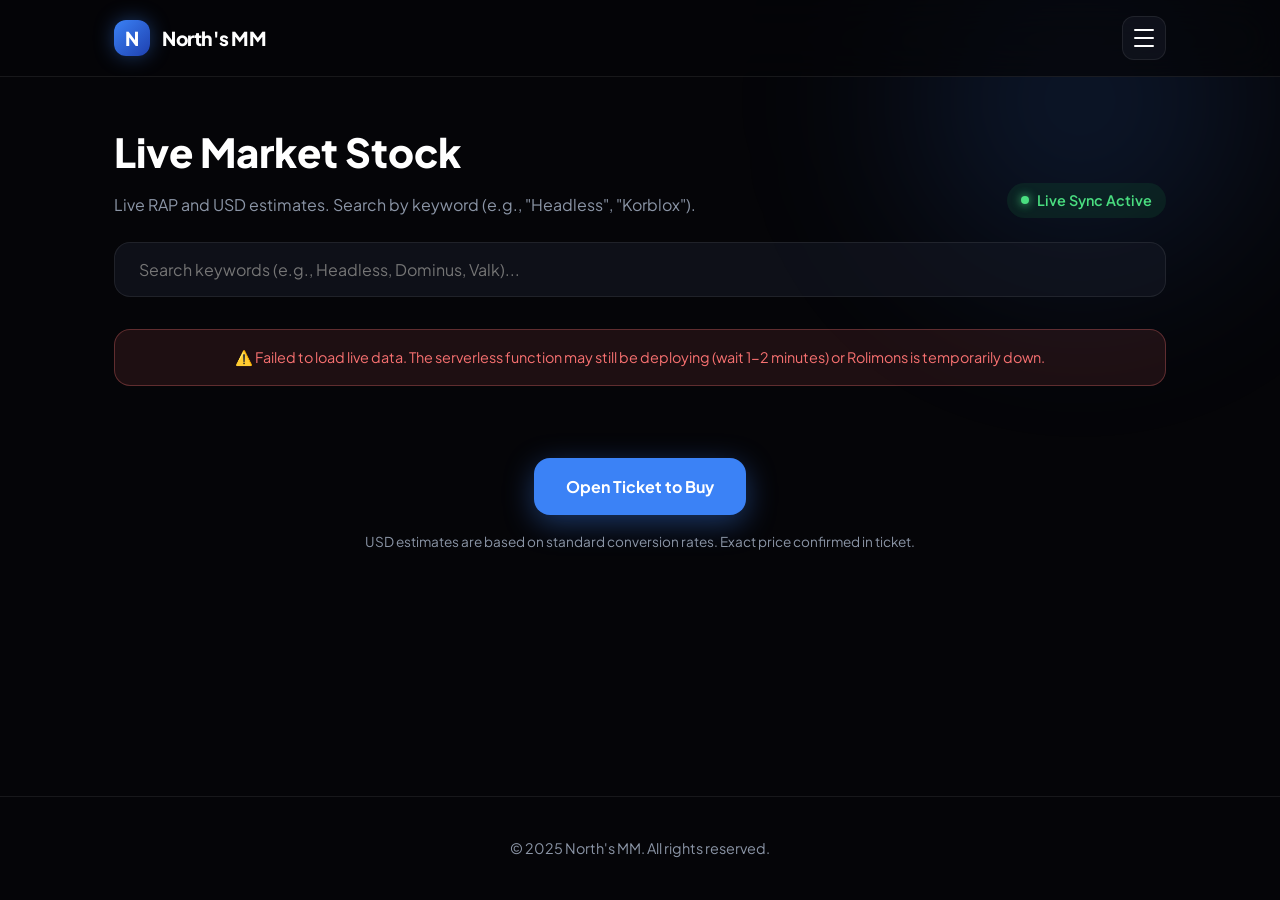
==== stock.html @ 3dc0de4c "Update stock.html" ====
<!DOCTYPE html>
<html lang="en">
<head>
<meta charset="UTF-8"><meta name="viewport" content="width=device-width, initial-scale=1.0">
<title>Live Stock — North's MM</title>
<link href="https://fonts.googleapis.com/css2?family=Plus+Jakarta+Sans:wght@400;500;600;700;800&display=swap" rel="stylesheet">
<link rel="stylesheet" href="style.css">
<style>
  .live-header { display: flex; justify-content: space-between; align-items: flex-end; margin-bottom: 24px; flex-wrap: wrap; gap: 16px; }
  .live-status { display: flex; align-items: center; gap: 8px; font-size: 0.9rem; color: #4ade80; background: rgba(34, 197, 94, 0.1); padding: 6px 14px; border-radius: 20px; font-weight: 600; }
  .pulse { width: 8px; height: 8px; background: #4ade80; border-radius: 50%; box-shadow: 0 0 10px #4ade80; animation: pulse 2s infinite; }
  @keyframes pulse { 0% { opacity: 1; } 50% { opacity: 0.4; } 100% { opacity: 1; } }
  .search-bar { width: 100%; padding: 16px 24px; border-radius: 16px; background: var(--surface); border: 1px solid var(--border); color: white; font-family: inherit; font-size: 1rem; margin-bottom: 32px; outline: none; transition: border-color 0.3s; }
  .search-bar:focus { border-color: var(--accent); }
  .loading-spinner { text-align: center; padding: 60px 0; color: var(--text-muted); font-size: 1.1rem; }
  .item-updated { font-size: 0.7rem; color: var(--text-muted); margin-top: 8px; text-align: right; width: 100%; border-top: 1px solid rgba(255,255,255,0.05); padding-top: 8px; }
  .error-banner { background: rgba(248, 113, 113, 0.1); border: 1px solid rgba(248, 113, 113, 0.3); color: #f87171; padding: 16px 24px; border-radius: 16px; margin-bottom: 24px; text-align: center; font-size: 0.9rem; }
</style>
</head>
<body>
<div class="glow glow-top"></div>
<header>
  <div class="header-inner">
    <a href="index.html" class="brand"><div class="brand-icon">N</div> North's MM</a>
    <button class="menu-btn" id="menuBtn"><span></span><span></span><span></span></button>
  </div>
</header>
<div class="sidebar-overlay" id="sidebarOverlay"></div>
<div class="sidebar" id="sidebar">
  <div class="sidebar-links">
    <a href="index.html">Home</a>
    <a href="middleman.html">Middleman Services</a>
    <a href="limiteds.html">Buy Limiteds</a>
    <a href="stock.html" class="current">Stock</a>
    <a href="https://discord.gg/HAw3NcDvKu" class="highlight">Discord Server</a>
    <a href="faq.html">FAQ</a>
  </div>
</div>

<main>
  <div class="wrap">
    <div class="live-header">
      <div>
        <h2 style="font-size: 2.5rem; font-weight: 800; margin-bottom: 8px;">Live Market Stock</h2>
        <p style="color: var(--text-muted);">Live RAP and USD estimates. Search by keyword (e.g., "Headless", "Korblox").</p>
      </div>
      <div class="live-status">
        <div class="pulse"></div> Live Sync Active
      </div>
    </div>

    <input type="text" id="searchInput" class="search-bar" placeholder="Search keywords (e.g., Headless, Dominus, Valk)...">
    
    <div id="errorBanner"></div>
    <div id="marketGrid" class="market-grid">
      <div class="loading-spinner">Connecting to Live Market...</div>
    </div>
    
    <div class="stock-cta">
      <a href="https://discord.gg/HAw3NcDvKu" class="btn btn-primary">Open Ticket to Buy</a>
      <p style="color: var(--text-muted); font-size: 0.85rem; margin-top: 16px;">USD estimates are based on standard conversion rates. Exact price confirmed in ticket.</p>
    </div>
  </div>
</main>

<footer><div class="wrap"><p>© 2025 North's MM. All rights reserved.</p></div></footer>
<script src="script.js"></script>

<script>
  // Configuration
  const ROUBUX_TO_USD_RATE = 0.0038; 
  // This points to your Netlify Function, not Rolimons directly
  const PROXY_URL = '/.netlify/functions/rolimons'; 

  let allItems = [];

  async function fetchMarketData() {
    const grid = document.getElementById('marketGrid');
    const banner = document.getElementById('errorBanner');
    
    try {
      // Fetch data through the server-side proxy
      const response = await fetch(PROXY_URL);
      
      if (!response.ok) throw new Error('Proxy returned an error');
      
      const data = await response.json();
      
      if (!data || !data.items) throw new Error('Invalid data format');

      // Parse the data
      const itemsObj = data.items;
      allItems = Object.entries(itemsObj).map(([id, itemData]) => {
        return {
          name: itemData[0],
          rap: itemData[2],
          usd: (itemData[2] * ROUBUX_TO_USD_RATE).toFixed(2)
        };
      });

      // Sort by RAP descending
      allItems.sort((a, b) => b.rap - a.rap);
      
      // Render the full list
      renderGrid(allItems);

    } catch (error) {
      console.error("Error fetching market data:", error);
      banner.innerHTML = `<div class="error-banner">⚠️ Failed to load live data. The serverless function may still be deploying (wait 1-2 minutes) or Rolimons is temporarily down.</div>`;
      grid.innerHTML = '';
    }
  }

  function renderGrid(items) {
    const grid = document.getElementById('marketGrid');
    const now = new Date().toLocaleString();

    if (items.length === 0) {
      grid.innerHTML = '<div class="loading-spinner">No items found matching that keyword.</div>';
      return;
    }

    grid.innerHTML = items.map(item => `
      <div class="market-item">
        <div class="item-info">
          <h3>${item.name}</h3>
          <div class="rap">RAP: ${item.rap.toLocaleString()} R$</div>
        </div>
        <div class="item-price">
          <div class="usd">~$${Number(item.usd).toLocaleString('en-US', {minimumFractionDigits: 2, maximumFractionDigits: 2})}</div>
          <div class="robux">USD Est.</div>
        </div>
        <div class="item-updated">Last updated: ${now}</div>
      </div>
    `).join('');
  }

  // --- Search Logic (Keyword Matching) ---
  document.getElementById('searchInput').addEventListener('input', (e) => {
    const searchTerm = e.target.value.toLowerCase().trim();
    
    if (searchTerm === '') {
      renderGrid(allItems);
      return;
    }

    // Filter items: checks if the item name includes the keyword anywhere
    const filtered = allItems.filter(item => {
      return item.name.toLowerCase().includes(searchTerm);
    });

    renderGrid(filtered);
  });

  // Initialize
  fetchMarketData();
</script>
</body>
</html>
---- style.css ----
:root {
  --bg: #050508;
  --surface: rgba(20, 24, 35, 0.6);
  --surface-hover: rgba(30, 35, 50, 0.8);
  --border: rgba(255, 255, 255, 0.08);
  --text: #ffffff;
  --text-muted: #8b95a6;
  --accent: #3b82f6;
  --accent-glow: rgba(59, 130, 246, 0.4);
  --accent-bright: #60a5fa;
  --radius: 24px;
  --radius-sm: 16px;
}

* { margin: 0; padding: 0; box-sizing: border-box; }
html { scroll-behavior: smooth; scroll-padding-top: 100px; }

body {
  background-color: var(--bg);
  color: var(--text);
  font-family: 'Plus Jakarta Sans', -apple-system, sans-serif;
  line-height: 1.6;
  -webkit-font-smoothing: antialiased;
  overflow-x: hidden;
  min-height: 100vh;
  display: flex;
  flex-direction: column;
  opacity: 0;
  animation: fadeIn 0.6s ease forwards;
}
@keyframes fadeIn { to { opacity: 1; } }

/* Glows */
.glow {
  position: fixed; width: 600px; height: 600px;
  background: radial-gradient(circle, var(--accent-glow) 0%, transparent 60%);
  border-radius: 50%; pointer-events: none; z-index: -1; filter: blur(80px);
}
.glow-top { top: -200px; right: -100px; opacity: 0.5; }
.glow-mid { bottom: -200px; left: -200px; opacity: 0.3; }

.wrap { max-width: 1100px; margin: 0 auto; padding: 0 24px; width: 100%; }
main { flex-grow: 1; padding-top: 120px; padding-bottom: 100px; }

/* Header & Sidebar */
header {
  position: fixed; top: 0; left: 0; right: 0; z-index: 100;
  background: rgba(5, 5, 8, 0.7); backdrop-filter: blur(20px);
  -webkit-backdrop-filter: blur(20px); border-bottom: 1px solid var(--border);
}
.header-inner {
  display: flex; justify-content: space-between; align-items: center;
  height: 76px; max-width: 1100px; margin: 0 auto; padding: 0 24px;
}
.brand {
  display: flex; align-items: center; gap: 12px;
  font-weight: 800; font-size: 1.2rem; letter-spacing: -0.02em;
  text-decoration: none; color: var(--text); cursor: pointer;
}
.brand-icon {
  width: 36px; height: 36px; border-radius: 12px;
  background: linear-gradient(135deg, var(--accent), #1e40af);
  display: grid; place-items: center; box-shadow: 0 0 20px var(--accent-glow);
}

.menu-btn {
  background: var(--surface); border: 1px solid var(--border);
  width: 44px; height: 44px; border-radius: 12px;
  display: flex; flex-direction: column; justify-content: center; align-items: center; gap: 6px;
  cursor: pointer; transition: all 0.3s ease; z-index: 101;
}
.menu-btn:hover { background: var(--surface-hover); border-color: var(--accent); }
.menu-btn span { display: block; width: 20px; height: 2px; background: var(--text); border-radius: 2px; transition: all 0.3s ease; }
.menu-btn.active span:nth-child(1) { transform: translateY(8px) rotate(45deg); }
.menu-btn.active span:nth-child(2) { opacity: 0; }
.menu-btn.active span:nth-child(3) { transform: translateY(-8px) rotate(-45deg); }

.sidebar-overlay {
  position: fixed; inset: 0; background: rgba(0,0,0,0.6);
  backdrop-filter: blur(4px); opacity: 0; pointer-events: none;
  transition: opacity 0.3s ease; z-index: 99;
}
.sidebar-overlay.active { opacity: 1; pointer-events: all; }

.sidebar {
  position: fixed; top: 0; right: -100%; width: 100%; max-width: 340px; height: 100vh;
  background: rgba(10, 12, 18, 0.98); backdrop-filter: blur(30px);
  border-left: 1px solid var(--border); padding: 100px 32px 40px; z-index: 100;
  transition: right 0.4s cubic-bezier(0.16, 1, 0.3, 1); display: flex; flex-direction: column;
}
.sidebar.active { right: 0; }
.sidebar-links { display: flex; flex-direction: column; gap: 8px; flex-grow: 1; }
.sidebar-links a {
  color: var(--text-muted); text-decoration: none; font-size: 1.1rem; font-weight: 600;
  padding: 16px 20px; border-radius: 12px; transition: all 0.2s ease;
  display: flex; align-items: center; gap: 12px;
}
.sidebar-links a:hover, .sidebar-links a.current { background: var(--surface); color: var(--text); transform: translateX(-4px); }
.sidebar-links a.highlight { color: var(--accent-bright); }

/* Typography & Sections */
.hero { text-align: center; padding: 40px 0 80px; }
.hero h1 { font-size: clamp(2.5rem, 7vw, 4.5rem); line-height: 1.1; letter-spacing: -0.04em; font-weight: 800; margin-bottom: 24px; }
.hero h1 em { font-style: normal; background: linear-gradient(to right, var(--accent-bright), #a78bfa); -webkit-background-clip: text; -webkit-text-fill-color: transparent; }
.hero p { color: var(--text-muted); font-size: 1.15rem; max-width: 600px; margin: 0 auto 40px; }

.section-head { margin-bottom: 48px; text-align: center; }
.section-head h2 { font-size: 2.5rem; font-weight: 800; letter-spacing: -0.03em; margin-bottom: 16px; }
.section-head p { color: var(--text-muted); font-size: 1.1rem; max-width: 600px; margin: 0 auto; }

/* Buttons */
.btn-group { display: flex; gap: 16px; justify-content: center; flex-wrap: wrap; }
.btn {
  display: inline-flex; align-items: center; justify-content: center; gap: 8px;
  padding: 16px 32px; border-radius: 16px; font-weight: 700; font-size: 1rem;
  text-decoration: none; transition: all 0.3s ease; cursor: pointer; border: none;
}
.btn-primary { background: var(--accent); color: #fff; box-shadow: 0 8px 30px var(--accent-glow); }
.btn-primary:hover { transform: translateY(-3px); box-shadow: 0 12px 40px var(--accent-glow); background: var(--accent-bright); }
.btn-secondary { background: var(--surface); color: var(--text); border: 1px solid var(--border); }
.btn-secondary:hover { background: var(--surface-hover); border-color: rgba(255,255,255,0.2); transform: translateY(-3px); }

/* Grids & Cards */
.stats-grid { display: grid; grid-template-columns: repeat(4, 1fr); gap: 16px; }
.stat-box { background: var(--surface); border: 1px solid var(--border); border-radius: var(--radius); padding: 24px; backdrop-filter: blur(10px); text-align: center; }
.stat-box h3 { font-size: 2rem; font-weight: 800; margin-bottom: 4px; }
.stat-box p { font-size: 0.85rem; color: var(--text-muted); font-weight: 500; }

.feature-grid { display: grid; grid-template-columns: repeat(3, 1fr); gap: 24px; margin-bottom: 60px; }
.feature-card { background: var(--surface); border: 1px solid var(--border); border-radius: var(--radius); padding: 32px; backdrop-filter: blur(10px); }
.feature-icon { width: 48px; height: 48px; border-radius: 14px; background: rgba(59, 130, 246, 0.1); display: grid; place-items: center; font-size: 1.5rem; margin-bottom: 24px; color: var(--accent-bright); }
.feature-card h3 { font-size: 1.2rem; margin-bottom: 12px; }
.feature-card p { color: var(--text-muted); font-size: 0.95rem; }

.step-grid { display: grid; grid-template-columns: 1fr 1fr; gap: 24px; }
.step-card { background: var(--surface); border: 1px solid var(--border); border-radius: var(--radius); padding: 32px; position: relative; overflow: hidden; }
.step-card::before { content: ''; position: absolute; top: 0; left: 0; width: 4px; height: 100%; background: linear-gradient(to bottom, var(--accent), transparent); }
.step-num { font-size: 3rem; font-weight: 800; color: rgba(255,255,255,0.05); line-height: 1; margin-bottom: 16px; }
.step-card h3 { font-size: 1.2rem; margin-bottom: 8px; }
.step-card p { color: var(--text-muted); font-size: 0.95rem; }

/* Limiteds & Stock */
.info-panel { background: var(--surface); border: 1px solid var(--border); border-radius: var(--radius); padding: 40px; backdrop-filter: blur(10px); max-width: 800px; margin: 0 auto; }
.info-panel p { color: var(--text-muted); font-size: 1.05rem; margin-bottom: 24px; line-height: 1.8; }
.info-panel strong { color: var(--text); }

.market-grid { display: grid; grid-template-columns: repeat(2, 1fr); gap: 20px; }
.market-item { background: var(--surface); border: 1px solid var(--border); border-radius: var(--radius-sm); padding: 24px; display: flex; justify-content: space-between; align-items: center; backdrop-filter: blur(10px); }
.item-info h3 { font-size: 1.1rem; font-weight: 700; margin-bottom: 4px; }
.item-info .rap { font-size: 0.85rem; color: var(--text-muted); }
.item-price { text-align: right; }
.item-price .usd { font-size: 1.3rem; font-weight: 800; color: var(--accent-bright); }
.item-price .robux { font-size: 0.85rem; color: var(--text-muted); }
.stock-cta { text-align: center; margin-top: 48px; }

/* FAQ */
.faq-list { display: flex; flex-direction: column; gap: 16px; max-width: 800px; margin: 0 auto; }
details { background: var(--surface); border: 1px solid var(--border); border-radius: var(--radius-sm); overflow: hidden; backdrop-filter: blur(10px); }
summary { padding: 24px; cursor: pointer; list-style: none; font-weight: 600; font-size: 1.05rem; display: flex; justify-content: space-between; align-items: center; }
summary::-webkit-details-marker { display: none; }
summary::after { content: '+'; font-size: 1.5rem; color: var(--accent-bright); transition: transform 0.3s ease; }
details[open] summary::after { transform: rotate(45deg); }
details p { padding: 0 24px 24px; color: var(--text-muted); font-size: 0.95rem; line-height: 1.7; }

/* Footer */
footer { padding: 40px 0; border-top: 1px solid var(--border); text-align: center; color: var(--text-muted); font-size: 0.9rem; margin-top: auto; }
.disclaimer { max-width: 600px; margin: 0 auto; font-size: 0.8rem; opacity: 0.6; line-height: 1.8; margin-top: 16px; }

@media (max-width: 900px) {
  .stats-grid { grid-template-columns: repeat(2, 1fr); }
  .feature-grid, .market-grid, .step-grid { grid-template-columns: 1fr; }
}
@media (max-width: 600px) {
  .hero h1 { font-size: 2.5rem; }
  .market-item { flex-direction: column; align-items: flex-start; gap: 16px; }
  .item-price { text-align: left; width: 100%; display: flex; justify-content: space-between; align-items: center; border-top: 1px solid var(--border); padding-top: 16px; }
    }
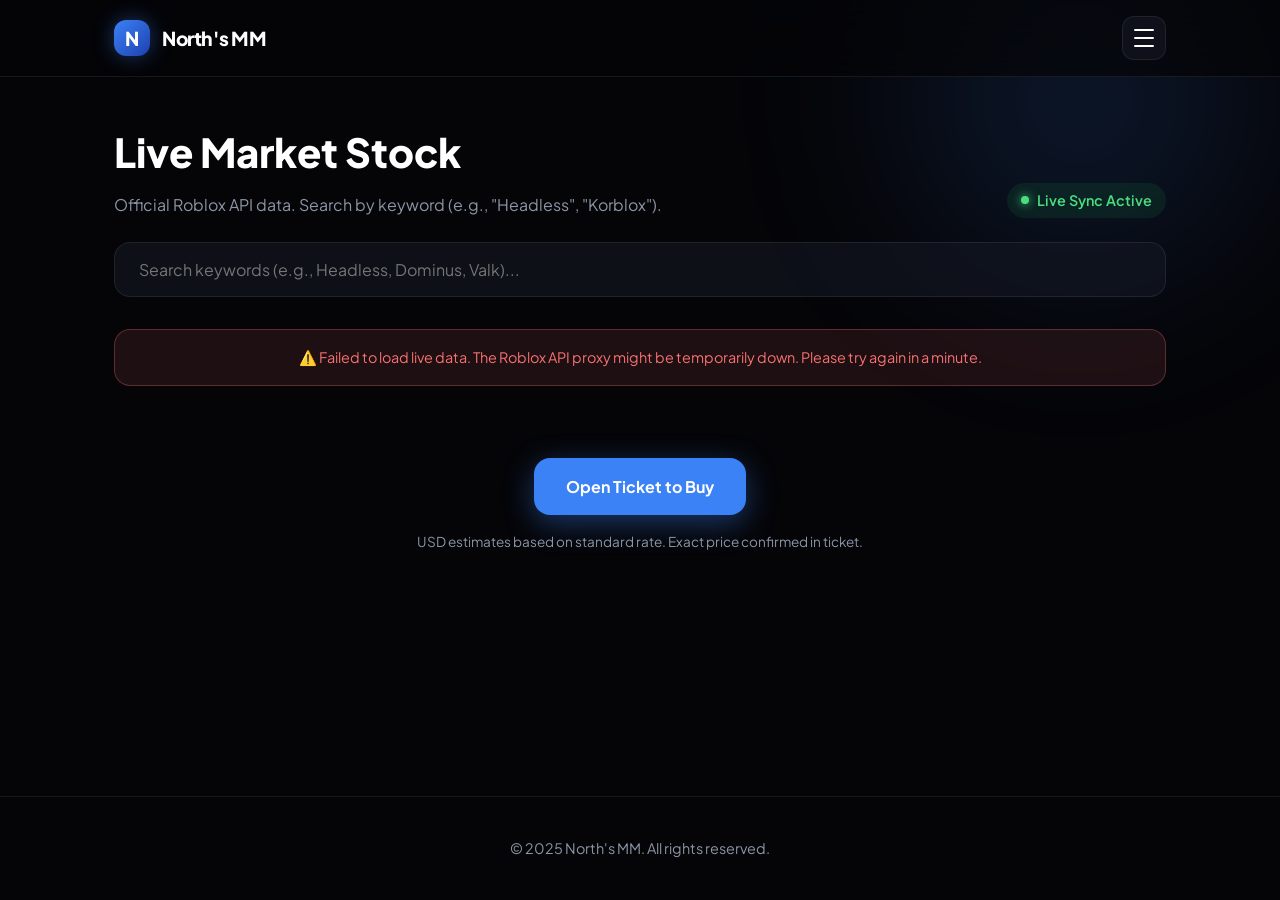
==== commit be2c5a43: "Update stock.html" ====
--- a/stock.html
+++ b/stock.html
@@ -42,7 +42,7 @@
     <div class="live-header">
       <div>
         <h2 style="font-size: 2.5rem; font-weight: 800; margin-bottom: 8px;">Live Market Stock</h2>
-        <p style="color: var(--text-muted);">Live RAP and USD estimates. Search by keyword (e.g., "Headless", "Korblox").</p>
+        <p style="color: var(--text-muted);">Official Roblox API data. Search by keyword (e.g., "Headless", "Korblox").</p>
       </div>
       <div class="live-status">
         <div class="pulse"></div> Live Sync Active
@@ -53,12 +53,12 @@
     
     <div id="errorBanner"></div>
     <div id="marketGrid" class="market-grid">
-      <div class="loading-spinner">Connecting to Live Market...</div>
+      <div class="loading-spinner">Connecting to Official Roblox API...</div>
     </div>
     
     <div class="stock-cta">
       <a href="https://discord.gg/HAw3NcDvKu" class="btn btn-primary">Open Ticket to Buy</a>
-      <p style="color: var(--text-muted); font-size: 0.85rem; margin-top: 16px;">USD estimates are based on standard conversion rates. Exact price confirmed in ticket.</p>
+      <p style="color: var(--text-muted); font-size: 0.85rem; margin-top: 16px;">USD estimates based on standard rate. Exact price confirmed in ticket.</p>
     </div>
   </div>
 </main>
@@ -67,10 +67,14 @@
 <script src="script.js"></script>
 
 <script>
-  // Configuration
+  // --- CONFIGURATION ---
+  // RoTunnel is a dedicated Roblox API proxy service.
+  const ROBLOX_CATALOG_PROXY = 'https://catalog.rotunnel.com/v1/search/items/details';
+  const ROBLOX_ECONOMY_PROXY = 'https://economy.rotunnel.com/v1/assets/';
+  
   const ROUBUX_TO_USD_RATE = 0.0038; 
-  // This points to your Netlify Function, not Rolimons directly
-  const PROXY_URL = '/.netlify/functions/rolimons'; 
+  const ITEMS_PER_PAGE = 30;
+  const PAGES_TO_FETCH = 3; // Fetches 90 items. Increase for more, but watch load times.
 
   let allItems = [];
 
@@ -78,35 +82,65 @@
     const grid = document.getElementById('marketGrid');
     const banner = document.getElementById('errorBanner');
     
+    banner.innerHTML = ''; // Clear previous errors
+    grid.innerHTML = '<div class="loading-spinner">Fetching collectibles from Roblox...</div>';
+
     try {
-      // Fetch data through the server-side proxy
-      const response = await fetch(PROXY_URL);
-      
-      if (!response.ok) throw new Error('Proxy returned an error');
-      
-      const data = await response.json();
-      
-      if (!data || !data.items) throw new Error('Invalid data format');
+      let fetchedItems = [];
 
-      // Parse the data
-      const itemsObj = data.items;
-      allItems = Object.entries(itemsObj).map(([id, itemData]) => {
-        return {
-          name: itemData[0],
-          rap: itemData[2],
-          usd: (itemData[2] * ROUBUX_TO_USD_RATE).toFixed(2)
-        };
+      // 1. Fetch Catalog Pages
+      for (let page = 1; page <= PAGES_TO_FETCH; page++) {
+        const catalogUrl = `${ROBLOX_CATALOG_PROXY}?Category=2&Limit=${ITEMS_PER_PAGE}&SortOrder=Desc&Page=${page}`;
+        const response = await fetch(catalogUrl);
+        if (!response.ok) throw new Error(`Catalog fetch failed on page ${page}`);
+        
+        const data = await response.json();
+        if (data.data && data.data.length > 0) {
+          fetchedItems = fetchedItems.concat(data.data);
+        } else {
+          break; // No more items
+        }
+      }
+
+      if (fetchedItems.length === 0) throw new Error('No items found in catalog');
+
+      // 2. Fetch RAP for each item
+      const rapPromises = fetchedItems.map(async (item) => {
+        try {
+          const econUrl = `${ROBLOX_ECONOMY_PROXY}${item.id}/resale-data`;
+          const res = await fetch(econUrl);
+          if (!res.ok) return null;
+          
+          const econData = await res.json();
+          
+          // recentAveragePrice is the official RAP
+          const rap = econData.recentAveragePrice || 0;
+          
+          if (rap === 0) return null; // Skip items with no RAP
+
+          return {
+            name: item.name,
+            rap: rap,
+            usd: (rap * ROUBUX_TO_USD_RATE).toFixed(2)
+          };
+        } catch (e) {
+          return null; // Ignore individual failures
+        }
       });
 
-      // Sort by RAP descending
-      allItems.sort((a, b) => b.rap - a.rap);
-      
-      // Render the full list
+      // Wait for all RAP requests to finish
+      const results = await Promise.all(rapPromises);
+
+      // Filter out nulls and sort by RAP descending
+      allItems = results.filter(item => item !== null).sort((a, b) => b.rap - a.rap);
+
+      if (allItems.length === 0) throw new Error('Failed to retrieve valid RAP data');
+
       renderGrid(allItems);
 
     } catch (error) {
       console.error("Error fetching market data:", error);
-      banner.innerHTML = `<div class="error-banner">⚠️ Failed to load live data. The serverless function may still be deploying (wait 1-2 minutes) or Rolimons is temporarily down.</div>`;
+      banner.innerHTML = `<div class="error-banner">⚠️ Failed to load live data. The Roblox API proxy might be temporarily down. Please try again in a minute.</div>`;
       grid.innerHTML = '';
     }
   }
@@ -144,7 +178,6 @@
       return;
     }
 
-    // Filter items: checks if the item name includes the keyword anywhere
     const filtered = allItems.filter(item => {
       return item.name.toLowerCase().includes(searchTerm);
     });
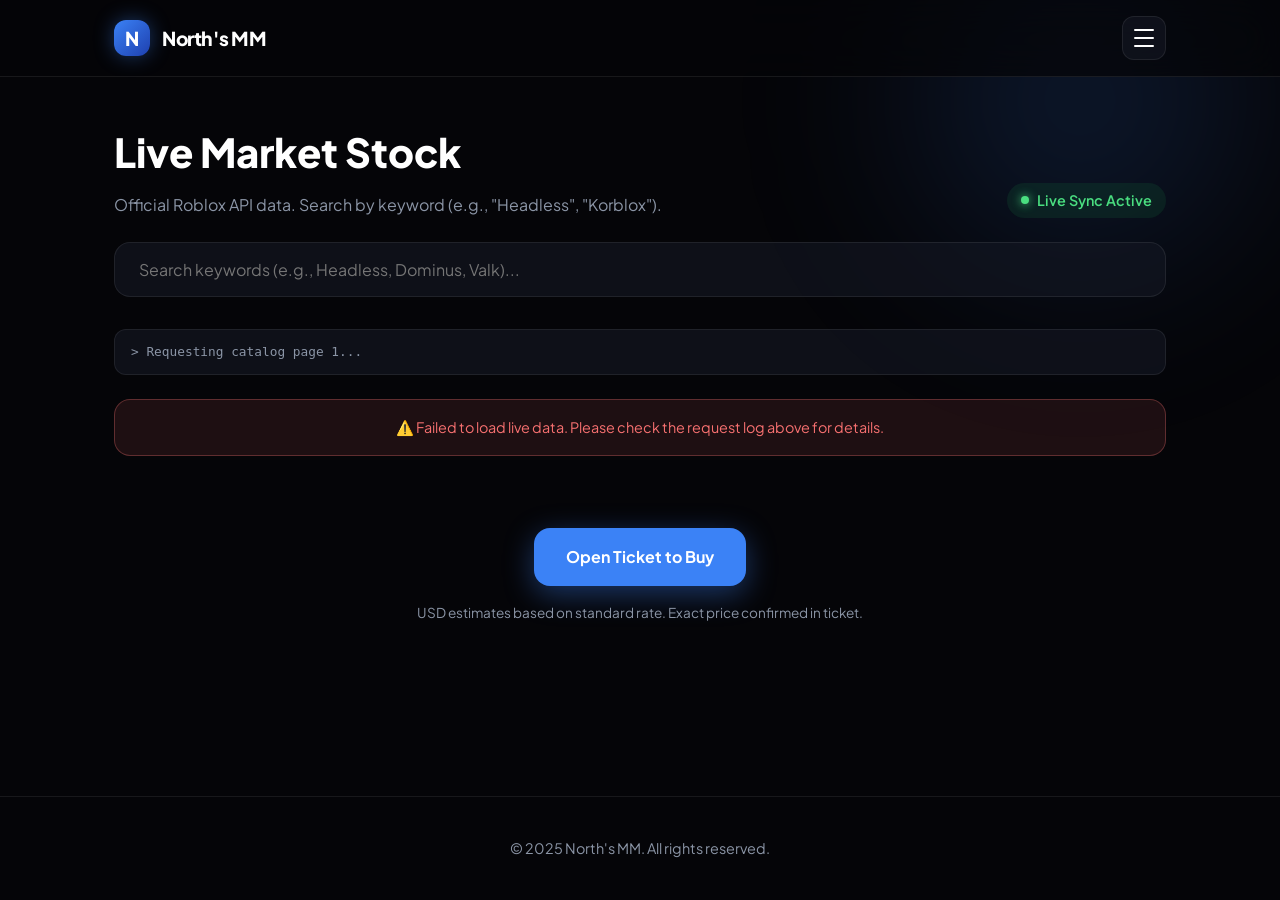
==== commit 9dfaf578: "Update stock.html" ====
--- a/stock.html
+++ b/stock.html
@@ -15,6 +15,7 @@
   .loading-spinner { text-align: center; padding: 60px 0; color: var(--text-muted); font-size: 1.1rem; }
   .item-updated { font-size: 0.7rem; color: var(--text-muted); margin-top: 8px; text-align: right; width: 100%; border-top: 1px solid rgba(255,255,255,0.05); padding-top: 8px; }
   .error-banner { background: rgba(248, 113, 113, 0.1); border: 1px solid rgba(248, 113, 113, 0.3); color: #f87171; padding: 16px 24px; border-radius: 16px; margin-bottom: 24px; text-align: center; font-size: 0.9rem; }
+  .proxy-log { background: var(--surface); border: 1px solid var(--border); border-radius: 12px; padding: 12px 16px; margin-bottom: 24px; font-family: monospace; font-size: 0.8rem; color: var(--text-muted); display: none; }
 </style>
 </head>
 <body>
@@ -51,6 +52,7 @@
 
     <input type="text" id="searchInput" class="search-bar" placeholder="Search keywords (e.g., Headless, Dominus, Valk)...">
     
+    <div id="proxyLog" class="proxy-log"></div>
     <div id="errorBanner"></div>
     <div id="marketGrid" class="market-grid">
       <div class="loading-spinner">Connecting to Official Roblox API...</div>
@@ -68,55 +70,72 @@
 
 <script>
   // --- CONFIGURATION ---
-  // RoTunnel is a dedicated Roblox API proxy service.
-  const ROBLOX_CATALOG_PROXY = 'https://catalog.rotunnel.com/v1/search/items/details';
-  const ROBLOX_ECONOMY_PROXY = 'https://economy.rotunnel.com/v1/assets/';
+  // FastFront RoProxy for Catalog (searches for items)
+  const CATALOG_PROXY = 'https://catalog.ff-roproxy.com/v1/search/items/details';
+  // CORS.dev for Economy (gets RAP data)
+  const ECONOMY_PROXY = 'https://proxy.cors.dev/';
+  const ECONOMY_URL = 'https://economy.roblox.com/v1/assets/';
   
   const ROUBUX_TO_USD_RATE = 0.0038; 
   const ITEMS_PER_PAGE = 30;
-  const PAGES_TO_FETCH = 3; // Fetches 90 items. Increase for more, but watch load times.
+  const PAGES_TO_FETCH = 3; 
 
   let allItems = [];
 
   async function fetchMarketData() {
     const grid = document.getElementById('marketGrid');
     const banner = document.getElementById('errorBanner');
-    
-    banner.innerHTML = ''; // Clear previous errors
+    const logDiv = document.getElementById('proxyLog');
+    
+    banner.innerHTML = '';
+    logDiv.style.display = 'none';
+    logDiv.innerHTML = '';
     grid.innerHTML = '<div class="loading-spinner">Fetching collectibles from Roblox...</div>';
 
     try {
       let fetchedItems = [];
 
-      // 1. Fetch Catalog Pages
+      // 1. Fetch Catalog Pages via FastFront RoProxy
       for (let page = 1; page <= PAGES_TO_FETCH; page++) {
-        const catalogUrl = `${ROBLOX_CATALOG_PROXY}?Category=2&Limit=${ITEMS_PER_PAGE}&SortOrder=Desc&Page=${page}`;
+        const catalogUrl = `${CATALOG_PROXY}?Category=2&Limit=${ITEMS_PER_PAGE}&SortOrder=Desc&Page=${page}`;
+        logDiv.innerHTML += `> Requesting catalog page ${page}...<br>`;
+        
         const response = await fetch(catalogUrl);
-        if (!response.ok) throw new Error(`Catalog fetch failed on page ${page}`);
+        
+        if (!response.ok) {
+          logDiv.innerHTML += `> Catalog proxy failed with status: ${response.status}<br>`;
+          throw new Error(`Catalog fetch failed on page ${page}`);
+        }
         
         const data = await response.json();
         if (data.data && data.data.length > 0) {
           fetchedItems = fetchedItems.concat(data.data);
+          logDiv.innerHTML += `> Successfully fetched ${data.data.length} items.<br>`;
         } else {
-          break; // No more items
+          logDiv.innerHTML += `> No more items found on page ${page}.<br>`;
+          break;
         }
       }
 
       if (fetchedItems.length === 0) throw new Error('No items found in catalog');
 
-      // 2. Fetch RAP for each item
+      // 2. Fetch RAP for each item via cors.dev
+      logDiv.innerHTML += `> Fetching RAP data for ${fetchedItems.length} items...<br>`;
+      
       const rapPromises = fetchedItems.map(async (item) => {
         try {
-          const econUrl = `${ROBLOX_ECONOMY_PROXY}${item.id}/resale-data`;
+          const econUrl = `${ECONOMY_PROXY}${ECONOMY_URL}${item.id}/resale-data`;
           const res = await fetch(econUrl);
-          if (!res.ok) return null;
+          
+          if (!res.ok) {
+            console.warn(`Failed to fetch RAP for ${item.name}: ${res.status}`);
+            return null;
+          }
           
           const econData = await res.json();
-          
-          // recentAveragePrice is the official RAP
           const rap = econData.recentAveragePrice || 0;
           
-          if (rap === 0) return null; // Skip items with no RAP
+          if (rap === 0) return null;
 
           return {
             name: item.name,
@@ -124,23 +143,23 @@
             usd: (rap * ROUBUX_TO_USD_RATE).toFixed(2)
           };
         } catch (e) {
-          return null; // Ignore individual failures
+          console.warn(`Error fetching RAP for ${item.name}:`, e);
+          return null;
         }
       });
 
-      // Wait for all RAP requests to finish
       const results = await Promise.all(rapPromises);
-
-      // Filter out nulls and sort by RAP descending
       allItems = results.filter(item => item !== null).sort((a, b) => b.rap - a.rap);
 
       if (allItems.length === 0) throw new Error('Failed to retrieve valid RAP data');
 
+      logDiv.innerHTML += `> Successfully loaded ${allItems.length} items with RAP.<br>`;
       renderGrid(allItems);
 
     } catch (error) {
       console.error("Error fetching market data:", error);
-      banner.innerHTML = `<div class="error-banner">⚠️ Failed to load live data. The Roblox API proxy might be temporarily down. Please try again in a minute.</div>`;
+      logDiv.style.display = 'block';
+      banner.innerHTML = `<div class="error-banner">⚠️ Failed to load live data. Please check the request log above for details.</div>`;
       grid.innerHTML = '';
     }
   }
@@ -169,7 +188,6 @@
     `).join('');
   }
 
-  // --- Search Logic (Keyword Matching) ---
   document.getElementById('searchInput').addEventListener('input', (e) => {
     const searchTerm = e.target.value.toLowerCase().trim();
     
@@ -185,7 +203,6 @@
     renderGrid(filtered);
   });
 
-  // Initialize
   fetchMarketData();
 </script>
 </body>
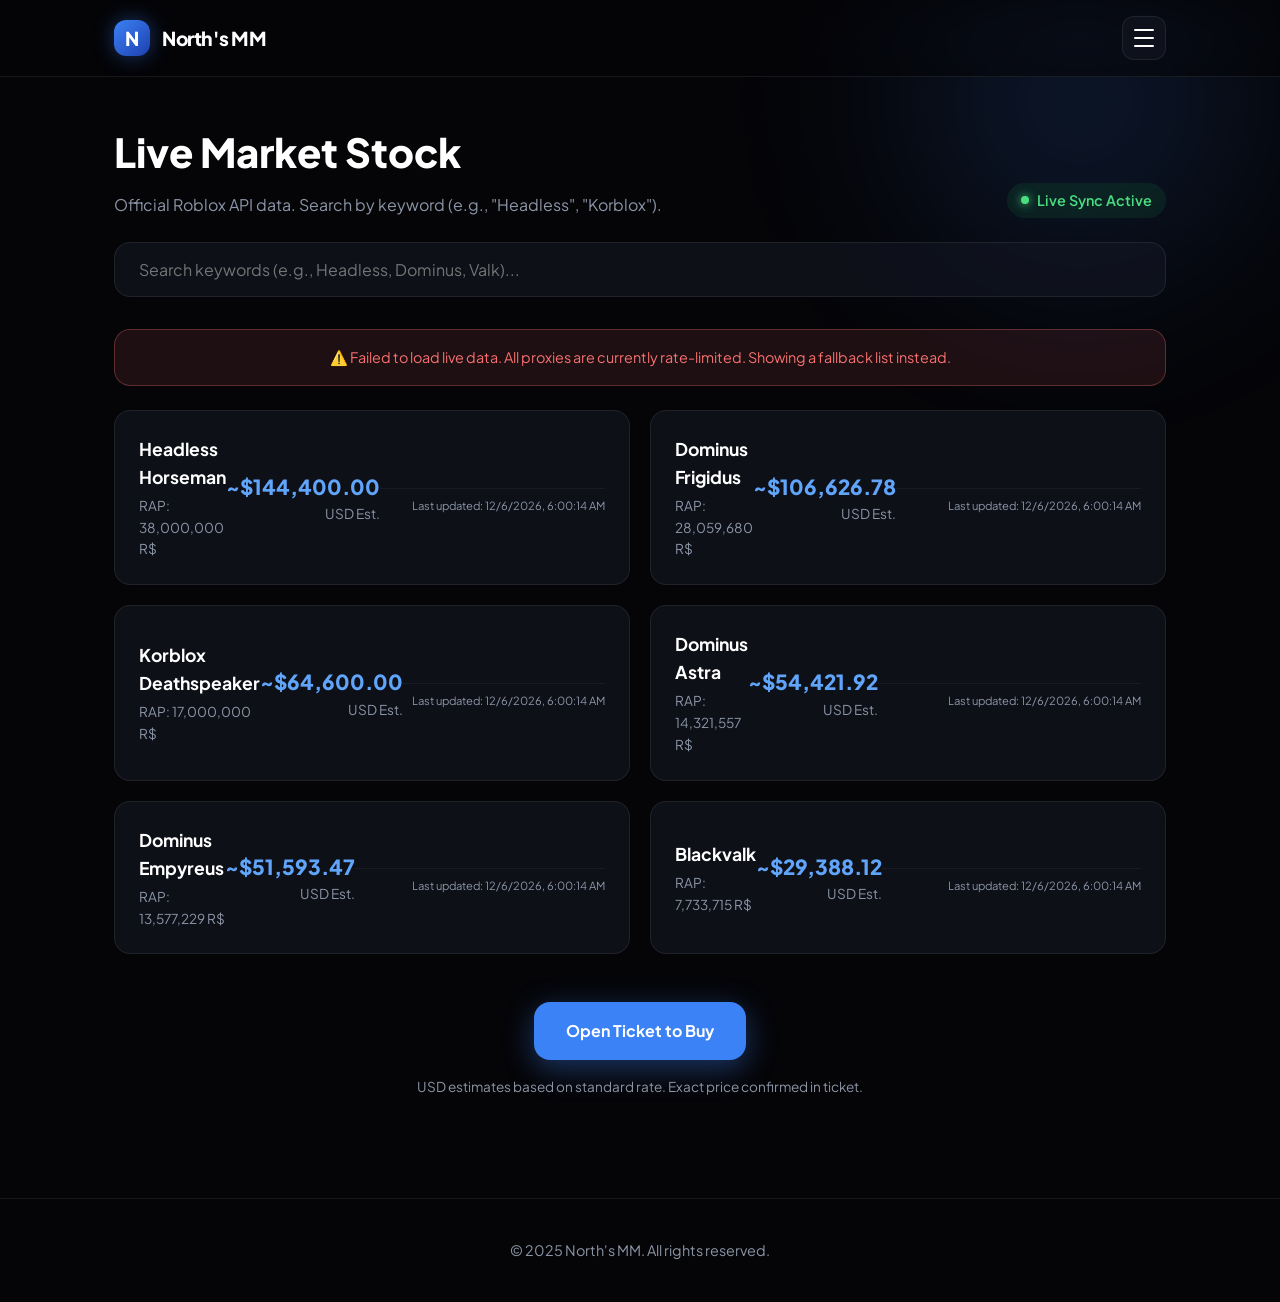
==== commit 22854dd4: "Update stock.html" ====
--- a/stock.html
+++ b/stock.html
@@ -15,7 +15,6 @@
   .loading-spinner { text-align: center; padding: 60px 0; color: var(--text-muted); font-size: 1.1rem; }
   .item-updated { font-size: 0.7rem; color: var(--text-muted); margin-top: 8px; text-align: right; width: 100%; border-top: 1px solid rgba(255,255,255,0.05); padding-top: 8px; }
   .error-banner { background: rgba(248, 113, 113, 0.1); border: 1px solid rgba(248, 113, 113, 0.3); color: #f87171; padding: 16px 24px; border-radius: 16px; margin-bottom: 24px; text-align: center; font-size: 0.9rem; }
-  .proxy-log { background: var(--surface); border: 1px solid var(--border); border-radius: 12px; padding: 12px 16px; margin-bottom: 24px; font-family: monospace; font-size: 0.8rem; color: var(--text-muted); display: none; }
 </style>
 </head>
 <body>
@@ -52,10 +51,9 @@
 
     <input type="text" id="searchInput" class="search-bar" placeholder="Search keywords (e.g., Headless, Dominus, Valk)...">
     
-    <div id="proxyLog" class="proxy-log"></div>
     <div id="errorBanner"></div>
     <div id="marketGrid" class="market-grid">
-      <div class="loading-spinner">Connecting to Official Roblox API...</div>
+      <div class="loading-spinner">Connecting to Live Market...</div>
     </div>
     
     <div class="stock-cta">
@@ -70,97 +68,96 @@
 
 <script>
   // --- CONFIGURATION ---
-  // FastFront RoProxy for Catalog (searches for items)
-  const CATALOG_PROXY = 'https://catalog.ff-roproxy.com/v1/search/items/details';
-  // CORS.dev for Economy (gets RAP data)
-  const ECONOMY_PROXY = 'https://proxy.cors.dev/';
-  const ECONOMY_URL = 'https://economy.roblox.com/v1/assets/';
+  const ROLIMONS_API = 'https://api.rolimons.com/items/v2/itemdetails';
+  const ROUBUX_TO_USD_RATE = 0.0038; 
   
-  const ROUBUX_TO_USD_RATE = 0.0038; 
-  const ITEMS_PER_PAGE = 30;
-  const PAGES_TO_FETCH = 3; 
+  // Array of reliable proxies to try in sequence
+  const PROXIES = [
+    'https://proxy.cors.dev/',
+    'https://api.allorigins.win/raw?url=',
+    'https://corsproxy.io/?'
+  ];
+
+  const CACHE_KEY = 'rolimons_data_cache';
+  const CACHE_TIME_KEY = 'rolimons_data_time';
+  const CACHE_DURATION_MS = 5 * 60 * 1000; // 5 minutes
 
   let allItems = [];
 
   async function fetchMarketData() {
     const grid = document.getElementById('marketGrid');
     const banner = document.getElementById('errorBanner');
-    const logDiv = document.getElementById('proxyLog');
     
     banner.innerHTML = '';
-    logDiv.style.display = 'none';
-    logDiv.innerHTML = '';
-    grid.innerHTML = '<div class="loading-spinner">Fetching collectibles from Roblox...</div>';
-
-    try {
-      let fetchedItems = [];
-
-      // 1. Fetch Catalog Pages via FastFront RoProxy
-      for (let page = 1; page <= PAGES_TO_FETCH; page++) {
-        const catalogUrl = `${CATALOG_PROXY}?Category=2&Limit=${ITEMS_PER_PAGE}&SortOrder=Desc&Page=${page}`;
-        logDiv.innerHTML += `> Requesting catalog page ${page}...<br>`;
+    grid.innerHTML = '<div class="loading-spinner">Connecting to Live Market...</div>';
+
+    // 1. Check for cached data first
+    const cachedData = localStorage.getItem(CACHE_KEY);
+    const cachedTime = localStorage.getItem(CACHE_TIME_KEY);
+
+    if (cachedData && cachedTime && (Date.now() - cachedTime < CACHE_DURATION_MS)) {
+      console.log('Using cached data.');
+      allItems = JSON.parse(cachedData);
+      renderGrid(allItems);
+      return;
+    }
+
+    // 2. If no cache, try fetching through proxies
+    let data = null;
+
+    for (const proxy of PROXIES) {
+      try {
+        console.log(`Attempting proxy: ${proxy}`);
+        // Construct the full URL to fetch
+        const fullUrl = proxy + encodeURIComponent(ROLIMONS_API);
+        const response = await fetch(fullUrl);
         
-        const response = await fetch(catalogUrl);
-        
-        if (!response.ok) {
-          logDiv.innerHTML += `> Catalog proxy failed with status: ${response.status}<br>`;
-          throw new Error(`Catalog fetch failed on page ${page}`);
+        if (response.ok) {
+          const json = await response.json();
+          if (json && json.items) {
+            data = json;
+            console.log(`Success with proxy: ${proxy}`);
+            break; // Success! Stop trying other proxies.
+          }
         }
-        
-        const data = await response.json();
-        if (data.data && data.data.length > 0) {
-          fetchedItems = fetchedItems.concat(data.data);
-          logDiv.innerHTML += `> Successfully fetched ${data.data.length} items.<br>`;
-        } else {
-          logDiv.innerHTML += `> No more items found on page ${page}.<br>`;
-          break;
-        }
+      } catch (error) {
+        console.warn(`Proxy ${proxy} failed:`, error);
+        // Continue to the next proxy
       }
-
-      if (fetchedItems.length === 0) throw new Error('No items found in catalog');
-
-      // 2. Fetch RAP for each item via cors.dev
-      logDiv.innerHTML += `> Fetching RAP data for ${fetchedItems.length} items...<br>`;
+    }
+
+    // 3. Handle the result
+    if (data && data.items) {
+      const itemsObj = data.items;
+      allItems = Object.entries(itemsObj).map(([id, itemData]) => {
+        return {
+          name: itemData[0],
+          rap: itemData[2],
+          usd: (itemData[2] * ROUBUX_TO_USD_RATE).toFixed(2)
+        };
+      });
+
+      // Save to cache
+      localStorage.setItem(CACHE_KEY, JSON.stringify(allItems));
+      localStorage.setItem(CACHE_TIME_KEY, Date.now());
+
+      renderGrid(allItems);
+    } else {
+      // All proxies failed
+      console.error("All proxies failed to fetch data.");
+      banner.innerHTML = `<div class="error-banner">⚠️ Failed to load live data. All proxies are currently rate-limited. Showing a fallback list instead.</div>`;
       
-      const rapPromises = fetchedItems.map(async (item) => {
-        try {
-          const econUrl = `${ECONOMY_PROXY}${ECONOMY_URL}${item.id}/resale-data`;
-          const res = await fetch(econUrl);
-          
-          if (!res.ok) {
-            console.warn(`Failed to fetch RAP for ${item.name}: ${res.status}`);
-            return null;
-          }
-          
-          const econData = await res.json();
-          const rap = econData.recentAveragePrice || 0;
-          
-          if (rap === 0) return null;
-
-          return {
-            name: item.name,
-            rap: rap,
-            usd: (rap * ROUBUX_TO_USD_RATE).toFixed(2)
-          };
-        } catch (e) {
-          console.warn(`Error fetching RAP for ${item.name}:`, e);
-          return null;
-        }
-      });
-
-      const results = await Promise.all(rapPromises);
-      allItems = results.filter(item => item !== null).sort((a, b) => b.rap - a.rap);
-
-      if (allItems.length === 0) throw new Error('Failed to retrieve valid RAP data');
-
-      logDiv.innerHTML += `> Successfully loaded ${allItems.length} items with RAP.<br>`;
-      renderGrid(allItems);
-
-    } catch (error) {
-      console.error("Error fetching market data:", error);
-      logDiv.style.display = 'block';
-      banner.innerHTML = `<div class="error-banner">⚠️ Failed to load live data. Please check the request log above for details.</div>`;
-      grid.innerHTML = '';
+      // Load fallback data so the page isn't empty
+      allItems = [
+        { name: "Dominus Frigidus", rap: 28059680, usd: "106626.78" },
+        { name: "Headless Horseman", rap: 38000000, usd: "144400.00" },
+        { name: "Korblox Deathspeaker", rap: 17000000, usd: "64600.00" },
+        { name: "Dominus Astra", rap: 14321557, usd: "54421.92" },
+        { name: "Dominus Empyreus", rap: 13577229, usd: "51593.47" },
+        { name: "Blackvalk", rap: 7733715, usd: "29388.12" }
+      ].sort((a, b) => b.rap - a.rap);
+
+      renderGrid(allItems);
     }
   }
 
@@ -188,6 +185,7 @@
     `).join('');
   }
 
+  // --- Search Logic (Keyword Matching) ---
   document.getElementById('searchInput').addEventListener('input', (e) => {
     const searchTerm = e.target.value.toLowerCase().trim();
     
@@ -203,6 +201,7 @@
     renderGrid(filtered);
   });
 
+  // Initialize
   fetchMarketData();
 </script>
 </body>
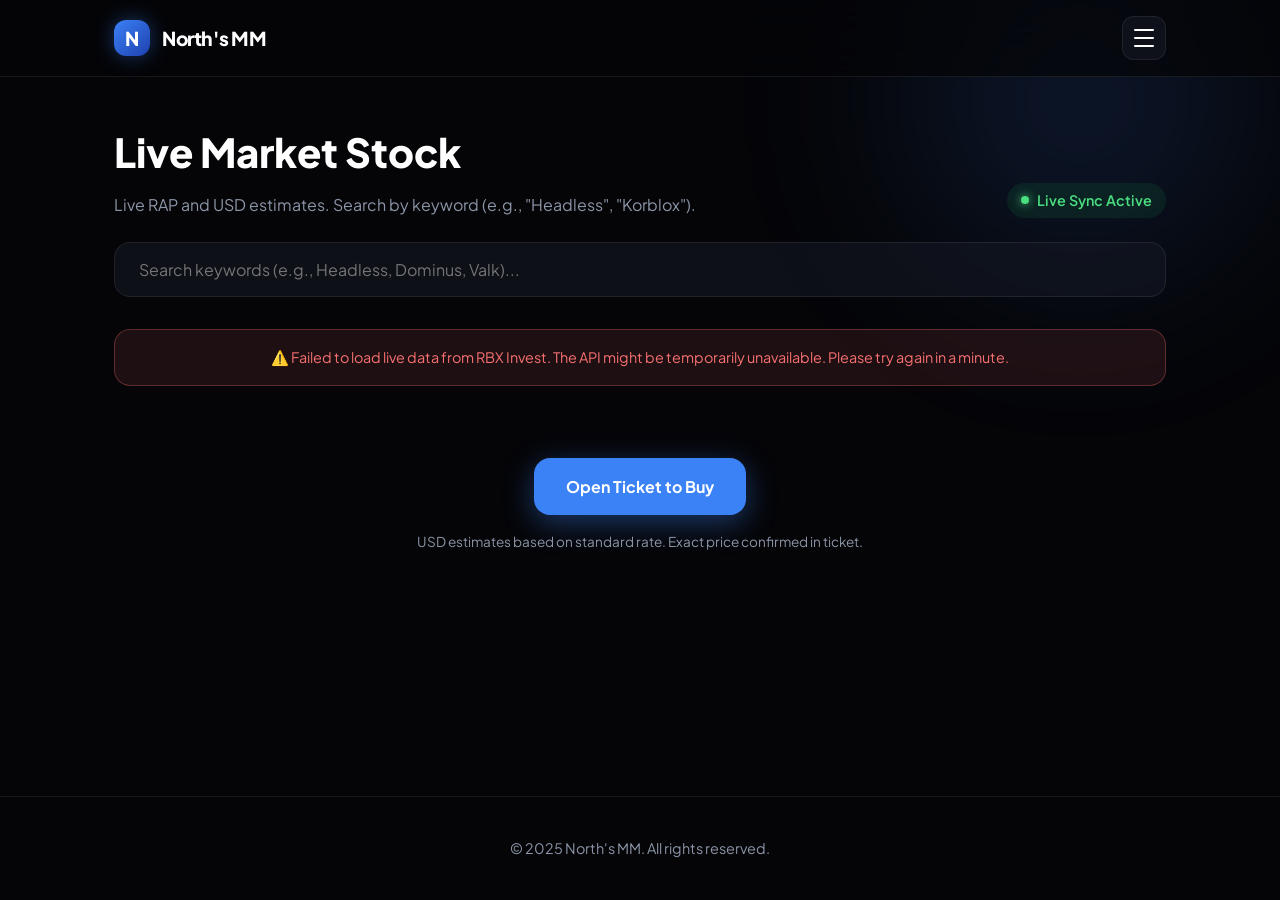
==== commit 02b5435e: "Update stock.html" ====
--- a/stock.html
+++ b/stock.html
@@ -42,7 +42,7 @@
     <div class="live-header">
       <div>
         <h2 style="font-size: 2.5rem; font-weight: 800; margin-bottom: 8px;">Live Market Stock</h2>
-        <p style="color: var(--text-muted);">Official Roblox API data. Search by keyword (e.g., "Headless", "Korblox").</p>
+        <p style="color: var(--text-muted);">Live RAP and USD estimates. Search by keyword (e.g., "Headless", "Korblox").</p>
       </div>
       <div class="live-status">
         <div class="pulse"></div> Live Sync Active
@@ -53,7 +53,7 @@
     
     <div id="errorBanner"></div>
     <div id="marketGrid" class="market-grid">
-      <div class="loading-spinner">Connecting to Live Market...</div>
+      <div class="loading-spinner">Connecting to RBX Invest API...</div>
     </div>
     
     <div class="stock-cta">
@@ -68,19 +68,10 @@
 
 <script>
   // --- CONFIGURATION ---
-  const ROLIMONS_API = 'https://api.rolimons.com/items/v2/itemdetails';
+  // RBX Invest public API endpoint (no key required)
+  const RBXINVEST_API = 'https://rbxinvest.com/api/v1/items';
+  
   const ROUBUX_TO_USD_RATE = 0.0038; 
-  
-  // Array of reliable proxies to try in sequence
-  const PROXIES = [
-    'https://proxy.cors.dev/',
-    'https://api.allorigins.win/raw?url=',
-    'https://corsproxy.io/?'
-  ];
-
-  const CACHE_KEY = 'rolimons_data_cache';
-  const CACHE_TIME_KEY = 'rolimons_data_time';
-  const CACHE_DURATION_MS = 5 * 60 * 1000; // 5 minutes
 
   let allItems = [];
 
@@ -89,75 +80,48 @@
     const banner = document.getElementById('errorBanner');
     
     banner.innerHTML = '';
-    grid.innerHTML = '<div class="loading-spinner">Connecting to Live Market...</div>';
+    grid.innerHTML = '<div class="loading-spinner">Fetching live limiteds from RBX Invest...</div>';
 
-    // 1. Check for cached data first
-    const cachedData = localStorage.getItem(CACHE_KEY);
-    const cachedTime = localStorage.getItem(CACHE_TIME_KEY);
+    try {
+      // Fetch the full item list from RBX Invest
+      const response = await fetch(RBXINVEST_API);
+      
+      if (!response.ok) {
+        throw new Error(`API returned status ${response.status}`);
+      }
+      
+      const data = await response.json();
+      
+      // RBX Invest returns an array of items (adjust if the format is different)
+      // We assume the array is directly under the response, or under a 'data' key.
+      const itemsArray = Array.isArray(data) ? data : (data.data || []);
+      
+      if (itemsArray.length === 0) {
+        throw new Error('No items found in the response.');
+      }
 
-    if (cachedData && cachedTime && (Date.now() - cachedTime < CACHE_DURATION_MS)) {
-      console.log('Using cached data.');
-      allItems = JSON.parse(cachedData);
-      renderGrid(allItems);
-      return;
-    }
+      // Map the data to our format. We need to identify the correct fields.
+      // Common fields: 'name', 'rap', 'resalePrice', 'assetId'.
+      // We'll filter for items that have a RAP value.
+      allItems = itemsArray
+        .filter(item => item.rap && item.rap > 0)
+        .map(item => ({
+          name: item.name,
+          rap: item.rap,
+          usd: (item.rap * ROUBUX_TO_USD_RATE).toFixed(2)
+        }))
+        .sort((a, b) => b.rap - a.rap);
 
-    // 2. If no cache, try fetching through proxies
-    let data = null;
-
-    for (const proxy of PROXIES) {
-      try {
-        console.log(`Attempting proxy: ${proxy}`);
-        // Construct the full URL to fetch
-        const fullUrl = proxy + encodeURIComponent(ROLIMONS_API);
-        const response = await fetch(fullUrl);
-        
-        if (response.ok) {
-          const json = await response.json();
-          if (json && json.items) {
-            data = json;
-            console.log(`Success with proxy: ${proxy}`);
-            break; // Success! Stop trying other proxies.
-          }
-        }
-      } catch (error) {
-        console.warn(`Proxy ${proxy} failed:`, error);
-        // Continue to the next proxy
+      if (allItems.length === 0) {
+        throw new Error('No items with valid RAP data were found.');
       }
-    }
-
-    // 3. Handle the result
-    if (data && data.items) {
-      const itemsObj = data.items;
-      allItems = Object.entries(itemsObj).map(([id, itemData]) => {
-        return {
-          name: itemData[0],
-          rap: itemData[2],
-          usd: (itemData[2] * ROUBUX_TO_USD_RATE).toFixed(2)
-        };
-      });
-
-      // Save to cache
-      localStorage.setItem(CACHE_KEY, JSON.stringify(allItems));
-      localStorage.setItem(CACHE_TIME_KEY, Date.now());
 
       renderGrid(allItems);
-    } else {
-      // All proxies failed
-      console.error("All proxies failed to fetch data.");
-      banner.innerHTML = `<div class="error-banner">⚠️ Failed to load live data. All proxies are currently rate-limited. Showing a fallback list instead.</div>`;
-      
-      // Load fallback data so the page isn't empty
-      allItems = [
-        { name: "Dominus Frigidus", rap: 28059680, usd: "106626.78" },
-        { name: "Headless Horseman", rap: 38000000, usd: "144400.00" },
-        { name: "Korblox Deathspeaker", rap: 17000000, usd: "64600.00" },
-        { name: "Dominus Astra", rap: 14321557, usd: "54421.92" },
-        { name: "Dominus Empyreus", rap: 13577229, usd: "51593.47" },
-        { name: "Blackvalk", rap: 7733715, usd: "29388.12" }
-      ].sort((a, b) => b.rap - a.rap);
 
-      renderGrid(allItems);
+    } catch (error) {
+      console.error("Error fetching from RBX Invest:", error);
+      banner.innerHTML = `<div class="error-banner">⚠️ Failed to load live data from RBX Invest. The API might be temporarily unavailable. Please try again in a minute.</div>`;
+      grid.innerHTML = '';
     }
   }
 
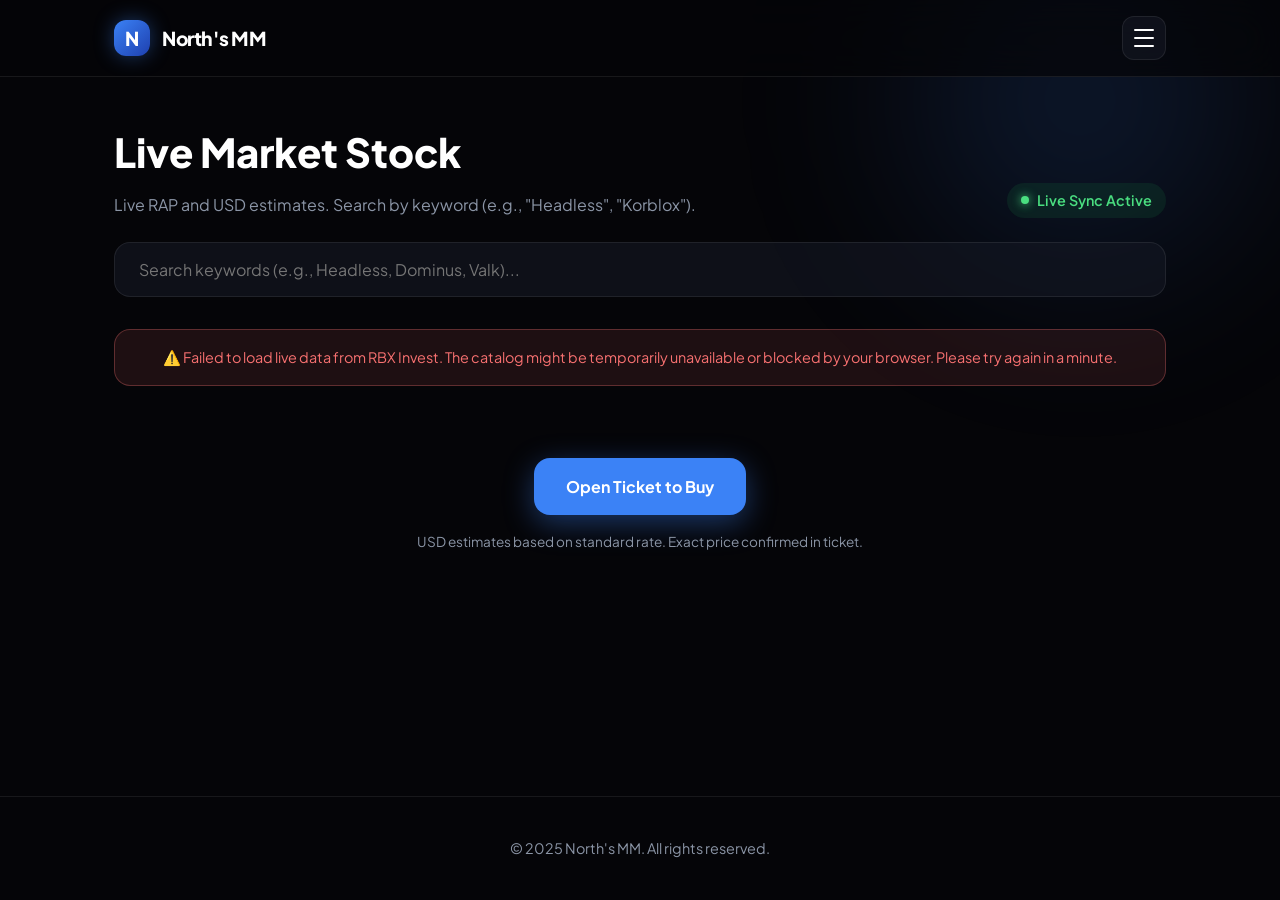
==== commit 903e2692: "Update stock.html" ====
--- a/stock.html
+++ b/stock.html
@@ -53,7 +53,7 @@
     
     <div id="errorBanner"></div>
     <div id="marketGrid" class="market-grid">
-      <div class="loading-spinner">Connecting to RBX Invest API...</div>
+      <div class="loading-spinner">Connecting to RBX Invest...</div>
     </div>
     
     <div class="stock-cta">
@@ -68,8 +68,8 @@
 
 <script>
   // --- CONFIGURATION ---
-  // RBX Invest public API endpoint (no key required)
-  const RBXINVEST_API = 'https://rbxinvest.com/api/v1/items';
+  // Correct RBX Invest endpoint for the full catalog
+  const RBXINVEST_CATALOG = 'https://rbxinvest.com/catalog.json';
   
   const ROUBUX_TO_USD_RATE = 0.0038; 
 
@@ -83,26 +83,23 @@
     grid.innerHTML = '<div class="loading-spinner">Fetching live limiteds from RBX Invest...</div>';
 
     try {
-      // Fetch the full item list from RBX Invest
-      const response = await fetch(RBXINVEST_API);
+      const response = await fetch(RBXINVEST_CATALOG);
       
       if (!response.ok) {
-        throw new Error(`API returned status ${response.status}`);
+        throw new Error(`RBX Invest API returned status ${response.status}`);
       }
       
       const data = await response.json();
       
-      // RBX Invest returns an array of items (adjust if the format is different)
-      // We assume the array is directly under the response, or under a 'data' key.
-      const itemsArray = Array.isArray(data) ? data : (data.data || []);
+      // The catalog.json endpoint returns an array of items.
+      const itemsArray = Array.isArray(data) ? data : (data.items || []);
       
       if (itemsArray.length === 0) {
-        throw new Error('No items found in the response.');
+        throw new Error('No items found in the RBX Invest catalog response.');
       }
 
-      // Map the data to our format. We need to identify the correct fields.
-      // Common fields: 'name', 'rap', 'resalePrice', 'assetId'.
-      // We'll filter for items that have a RAP value.
+      // Map the data to our format. 
+      // RBX Invest fields are typically 'name' and 'rap'.
       allItems = itemsArray
         .filter(item => item.rap && item.rap > 0)
         .map(item => ({
@@ -120,7 +117,8 @@
 
     } catch (error) {
       console.error("Error fetching from RBX Invest:", error);
-      banner.innerHTML = `<div class="error-banner">⚠️ Failed to load live data from RBX Invest. The API might be temporarily unavailable. Please try again in a minute.</div>`;
+      // Clear the old outdated message and use an accurate one
+      banner.innerHTML = `<div class="error-banner">⚠️ Failed to load live data from RBX Invest. The catalog might be temporarily unavailable or blocked by your browser. Please try again in a minute.</div>`;
       grid.innerHTML = '';
     }
   }
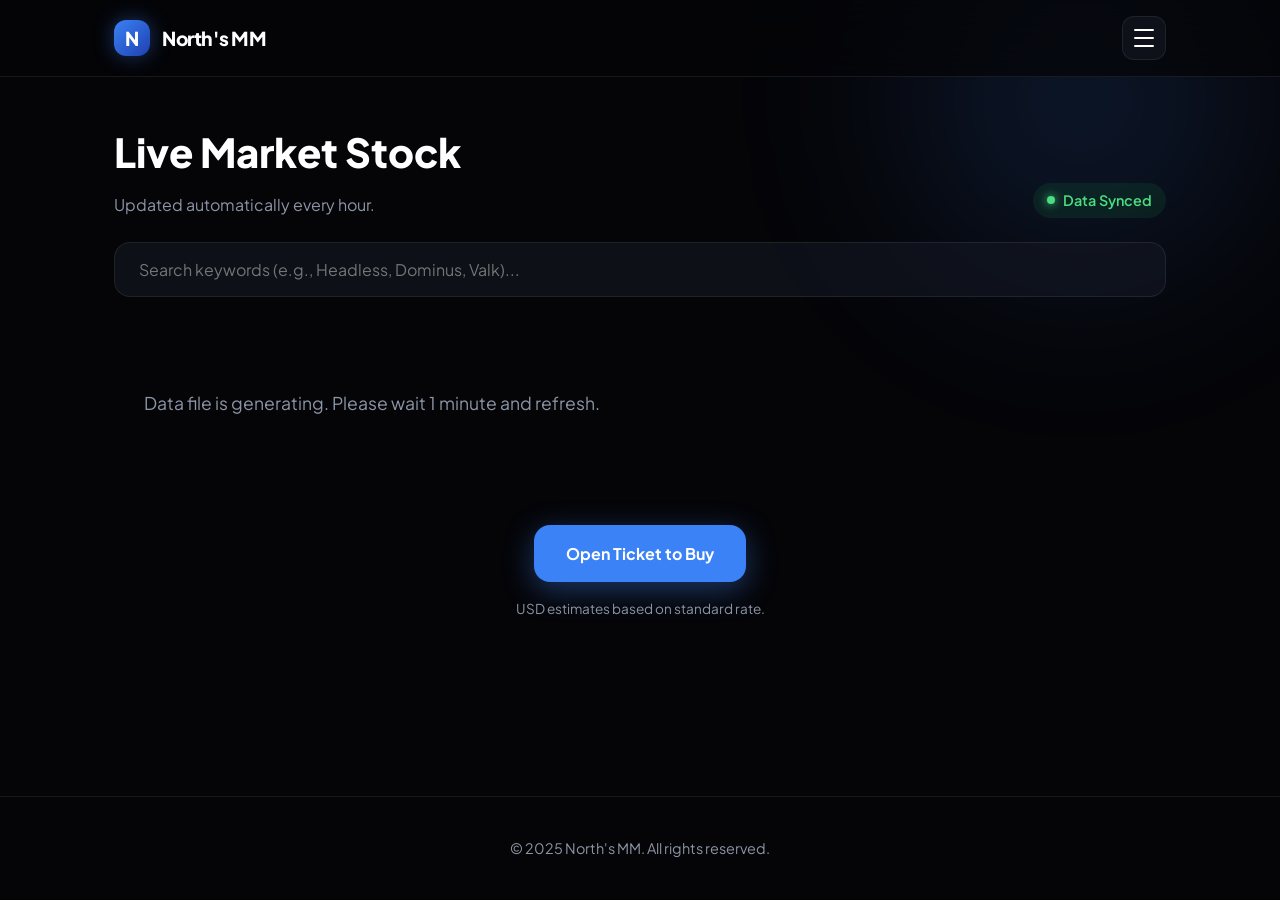
==== commit d074525e: "Update stock.html" ====
--- a/stock.html
+++ b/stock.html
@@ -14,7 +14,6 @@
   .search-bar:focus { border-color: var(--accent); }
   .loading-spinner { text-align: center; padding: 60px 0; color: var(--text-muted); font-size: 1.1rem; }
   .item-updated { font-size: 0.7rem; color: var(--text-muted); margin-top: 8px; text-align: right; width: 100%; border-top: 1px solid rgba(255,255,255,0.05); padding-top: 8px; }
-  .error-banner { background: rgba(248, 113, 113, 0.1); border: 1px solid rgba(248, 113, 113, 0.3); color: #f87171; padding: 16px 24px; border-radius: 16px; margin-bottom: 24px; text-align: center; font-size: 0.9rem; }
 </style>
 </head>
 <body>
@@ -32,6 +31,7 @@
     <a href="middleman.html">Middleman Services</a>
     <a href="limiteds.html">Buy Limiteds</a>
     <a href="stock.html" class="current">Stock</a>
+    <a href="reviews.html">Reviews</a>
     <a href="https://discord.gg/HAw3NcDvKu" class="highlight">Discord Server</a>
     <a href="faq.html">FAQ</a>
   </div>
@@ -42,23 +42,22 @@
     <div class="live-header">
       <div>
         <h2 style="font-size: 2.5rem; font-weight: 800; margin-bottom: 8px;">Live Market Stock</h2>
-        <p style="color: var(--text-muted);">Live RAP and USD estimates. Search by keyword (e.g., "Headless", "Korblox").</p>
+        <p style="color: var(--text-muted);">Updated automatically every hour.</p>
       </div>
       <div class="live-status">
-        <div class="pulse"></div> Live Sync Active
+        <div class="pulse"></div> Data Synced
       </div>
     </div>
 
     <input type="text" id="searchInput" class="search-bar" placeholder="Search keywords (e.g., Headless, Dominus, Valk)...">
     
-    <div id="errorBanner"></div>
     <div id="marketGrid" class="market-grid">
-      <div class="loading-spinner">Connecting to RBX Invest...</div>
+      <div class="loading-spinner">Loading live data...</div>
     </div>
     
     <div class="stock-cta">
       <a href="https://discord.gg/HAw3NcDvKu" class="btn btn-primary">Open Ticket to Buy</a>
-      <p style="color: var(--text-muted); font-size: 0.85rem; margin-top: 16px;">USD estimates based on standard rate. Exact price confirmed in ticket.</p>
+      <p style="color: var(--text-muted); font-size: 0.85rem; margin-top: 16px;">USD estimates based on standard rate.</p>
     </div>
   </div>
 </main>
@@ -67,59 +66,24 @@
 <script src="script.js"></script>
 
 <script>
-  // --- CONFIGURATION ---
-  // Correct RBX Invest endpoint for the full catalog
-  const RBXINVEST_CATALOG = 'https://rbxinvest.com/catalog.json';
-  
   const ROUBUX_TO_USD_RATE = 0.0038; 
-
   let allItems = [];
 
-  async function fetchMarketData() {
-    const grid = document.getElementById('marketGrid');
-    const banner = document.getElementById('errorBanner');
-    
-    banner.innerHTML = '';
-    grid.innerHTML = '<div class="loading-spinner">Fetching live limiteds from RBX Invest...</div>';
-
+  async function loadData() {
     try {
-      const response = await fetch(RBXINVEST_CATALOG);
-      
-      if (!response.ok) {
-        throw new Error(`RBX Invest API returned status ${response.status}`);
-      }
-      
+      // Read the file generated by GitHub Actions
+      const response = await fetch('data.json');
       const data = await response.json();
       
-      // The catalog.json endpoint returns an array of items.
-      const itemsArray = Array.isArray(data) ? data : (data.items || []);
+      allItems = data.map(item => ({
+        name: item.name,
+        rap: item.rap,
+        usd: (item.rap * ROUBUX_TO_USD_RATE).toFixed(2)
+      }));
       
-      if (itemsArray.length === 0) {
-        throw new Error('No items found in the RBX Invest catalog response.');
-      }
-
-      // Map the data to our format. 
-      // RBX Invest fields are typically 'name' and 'rap'.
-      allItems = itemsArray
-        .filter(item => item.rap && item.rap > 0)
-        .map(item => ({
-          name: item.name,
-          rap: item.rap,
-          usd: (item.rap * ROUBUX_TO_USD_RATE).toFixed(2)
-        }))
-        .sort((a, b) => b.rap - a.rap);
-
-      if (allItems.length === 0) {
-        throw new Error('No items with valid RAP data were found.');
-      }
-
       renderGrid(allItems);
-
-    } catch (error) {
-      console.error("Error fetching from RBX Invest:", error);
-      // Clear the old outdated message and use an accurate one
-      banner.innerHTML = `<div class="error-banner">⚠️ Failed to load live data from RBX Invest. The catalog might be temporarily unavailable or blocked by your browser. Please try again in a minute.</div>`;
-      grid.innerHTML = '';
+    } catch (e) {
+      document.getElementById('marketGrid').innerHTML = '<div class="loading-spinner">Data file is generating. Please wait 1 minute and refresh.</div>';
     }
   }
 
@@ -147,24 +111,18 @@
     `).join('');
   }
 
-  // --- Search Logic (Keyword Matching) ---
   document.getElementById('searchInput').addEventListener('input', (e) => {
     const searchTerm = e.target.value.toLowerCase().trim();
-    
     if (searchTerm === '') {
       renderGrid(allItems);
       return;
     }
-
-    const filtered = allItems.filter(item => {
-      return item.name.toLowerCase().includes(searchTerm);
-    });
-
+    const filtered = allItems.filter(item => item.name.toLowerCase().includes(searchTerm));
     renderGrid(filtered);
   });
 
-  // Initialize
-  fetchMarketData();
+  // Start
+  loadData();
 </script>
 </body>
 </html>
